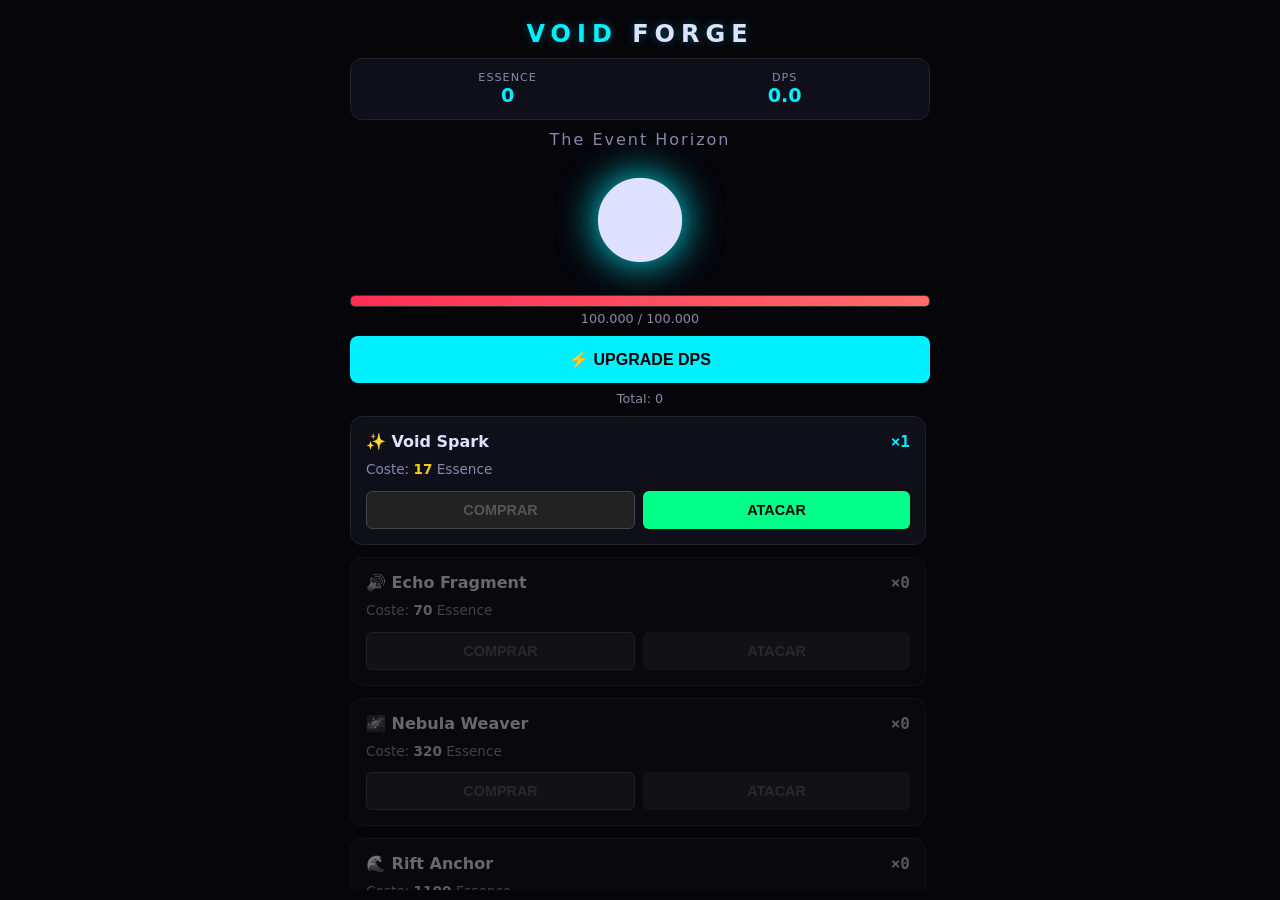
==== index.html @ fdc12065 "fixing boring css" ====
<!DOCTYPE html>
<html lang="es">
<head>
    <meta charset="UTF-8">
    <meta name="viewport" content="width=device-width, initial-scale=1.0, maximum-scale=1.0, user-scalable=no">
    <title>Void Forge</title>
    <link rel="stylesheet" href="style.css">
</head>
<body>
    <div class="game-container">
        <header>
            <h1><span class="accent">VOID</span> FORGE</h1>
            <div class="stats-bar">
                <div class="stat-item"><span class="label">Essence</span><strong id="essence">0</strong></div>
                <div class="stat-item"><span class="label">DPS</span><strong id="dps">0.0</strong></div>
            </div>
        </header>

        <main class="game-area">
            <div class="boss-section">
                <div id="boss-name">The Event Horizon</div>
                <div class="boss-visual-wrapper">
                    <div id="boss-visual" class="boss-visual">🌑</div>
                </div>
                <div class="hp-container">
                    <div class="boss-health-bar">
                        <div id="health-fill" class="health-fill"></div>
                    </div>
                    <div id="boss-hp-text" class="hp-text">100,000 / 100,000</div>
                </div>
            </div>

            <div class="actions-panel">
                <button id="dps-improves-btn" class="action-btn-primary">⚡ UPGRADE DPS</button>
                <div id="damage-done" class="total-damage">Total: 0</div>
            </div>

            <div class="upgrades-scroll">
                <div id="upgrades" class="upgrades-grid"></div>
            </div>
        </main>
    </div>

    <div id="dps-modal" class="modal">
        <div class="modal-content">
            <div class="modal-header">
                <h2>⚡ DPS Core Improvements</h2>
                <button id="close-modal-btn" class="close-btn">✕</button>
            </div>
            <div id="dps-improves-list" class="dps-list"></div>
        </div>
    </div>

    <script src="script.js"></script>
</body>
</html>
---- style.css ----
:root {
    --bg: #05050a;
    --card-bg: #0f0f1a;
    --accent: #00f0ff;
    --accent-glow: rgba(0, 240, 255, 0.3);
    --text: #e0e0ff;
    --text-dim: #8888aa;
    --red: #ff2d55;
    --green: #00ff88;
    --gold: #ffcc00;
}

/* ==================== BASE ==================== */
body {
    margin: 0;
    height: 100dvh;
    background: var(--bg);
    color: var(--text);
    font-family: 'Inter', system-ui, -apple-system, sans-serif;
    overflow: hidden;
    user-select: none;
    touch-action: manipulation; /* ← anti-zoom móvil */
    -webkit-tap-highlight-color: transparent;
}

button {
    cursor: pointer;
    touch-action: manipulation; /* ← en botones también */
}

/* ==================== LAYOUT ==================== */
.game-container {
    height: 100%;
    display: flex;
    flex-direction: column;
    max-width: 600px;
    margin: 0 auto;
    padding: 10px;
    box-sizing: border-box;
}

.game-area {
    flex: 1;                  /* ocupa el espacio restante bajo el header */
    display: flex;
    flex-direction: column;
    min-height: 0;            /* necesario para que flex+overflow funcione en Safari */
    gap: 10px;
}

/* ==================== HEADER & STATS ==================== */
header {
    text-align: center;
    padding: 10px 0;
    flex-shrink: 0;
}

h1 {
    font-size: 1.5rem;
    letter-spacing: 6px;
    margin: 0 0 10px 0;
    text-shadow: 0 0 10px var(--accent-glow);
}

.accent {
    color: var(--accent); /* ← faltaba esta clase */
}

.stats-bar {
    display: flex;
    justify-content: space-around;
    background: var(--card-bg);
    padding: 12px;
    border-radius: 12px;
    border: 1px solid #222;
}

.stat-item {
    display: flex;
    flex-direction: column;
    align-items: center;
}

.stat-item .label {
    font-size: 0.7rem;
    color: var(--text-dim);
    text-transform: uppercase;
    letter-spacing: 1px;
}

.stat-item strong {
    color: var(--accent);
    font-size: 1.2rem;
}

/* ==================== BOSS ==================== */
.boss-section {
    flex-shrink: 0;
    text-align: center;
}

#boss-name {
    font-size: 1rem;
    color: var(--text-dim);
    letter-spacing: 2px;
    margin-bottom: 8px;
}

.boss-visual-wrapper {
    height: 130px;
    display: flex;
    align-items: center;
    justify-content: center;
}

.boss-visual {
    font-size: 6rem;
    filter: drop-shadow(0 0 20px var(--accent));
    animation: void-pulse 4s infinite ease-in-out;
}

@keyframes void-pulse {
    0%, 100% {
        transform: scale(1);
        filter: drop-shadow(0 0 20px var(--accent));
    }
    50% {
        transform: scale(1.08);
        filter: drop-shadow(0 0 40px var(--accent));
    }
}

.boss-health-bar {
    height: 10px;
    background: #111;
    border-radius: 5px;
    overflow: hidden;
    margin: 8px 0 4px;
    border: 1px solid #333;
}

.health-fill {
    height: 100%;
    background: linear-gradient(90deg, var(--red), #ff6b6b);
    box-shadow: 0 0 10px var(--red);
    transition: width 0.2s ease-out;
}

.hp-text {
    font-size: 0.8rem;
    color: var(--text-dim);
}

/* ==================== ACTIONS ==================== */
.actions-panel {
    display: flex;
    flex-direction: column;
    gap: 8px;
    flex-shrink: 0;
}

.action-btn-primary {
    background: var(--accent);
    color: #000;
    border: none;
    padding: 14px;
    border-radius: 8px;
    font-weight: bold;
    font-size: 1rem;
    transition: opacity 0.2s;
}

.action-btn-primary:hover { opacity: 0.85; }
.action-btn-primary:active { transform: scale(0.98); }

.total-damage {
    text-align: center;
    font-size: 0.8rem;
    color: var(--text-dim);
}

/* ==================== UPGRADES ==================== */
.upgrades-scroll {
    flex: 1;
    overflow-y: auto;
    min-height: 0; /* ← mismo fix Safari que .game-area */
    padding-right: 4px;
}

.upgrades-scroll::-webkit-scrollbar { width: 4px; }
.upgrades-scroll::-webkit-scrollbar-thumb {
    background: #333;
    border-radius: 10px;
}

.upgrades-grid {
    display: flex;
    flex-direction: column;
    gap: 12px;
    padding-bottom: 10px; /* respiro al final del scroll */
}

.upgrade {
    background: var(--card-bg);
    border: 1px solid #222;
    padding: 15px;
    border-radius: 12px;
    display: flex;
    flex-direction: column;
    transition: border-color 0.2s;
}

.upgrade:not(.locked):hover {
    border-color: #444;
}

.upgrade.locked {
    opacity: 0.45;
    filter: grayscale(1);
}

.upgrade-header {
    display: flex;
    justify-content: space-between;
    align-items: center;
    margin-bottom: 8px;
}

.upgrade-header span { font-size: 1rem; font-weight: bold; }

.count {
    color: var(--accent);
    font-family: monospace;
    font-size: 1.1rem;
}

.upgrade-info {
    font-size: 0.85rem;
    color: var(--text-dim);
    margin-bottom: 10px;
    line-height: 1.6;
}

.cost-val { color: var(--gold); }

.upgrade-buttons {
    display: flex;
    gap: 8px;
}

.buy-btn, .atk-btn {
    flex: 1;
    padding: 10px;
    border: none;
    border-radius: 6px;
    font-weight: bold;
    font-size: 0.9rem;
}

.buy-btn {
    background: #222;
    color: var(--text);
    border: 1px solid #444;
}

.buy-btn:not(:disabled):hover {
    background: #2a2a3a;
    border-color: var(--gold);
}

.buy-btn:disabled {
    color: #555;
    cursor: not-allowed;
}

.atk-btn {
    background: var(--green);
    color: #000;
}

.atk-btn:not(:disabled):hover {
    opacity: 0.85;
}

.atk-btn:disabled {
    background: #222;
    color: #555;
    cursor: not-allowed;
}

/* ==================== MODAL ==================== */
.modal {
    display: none;
    position: fixed;
    inset: 0;
    background: rgba(0, 0, 0, 0.85);
    backdrop-filter: blur(8px);
    z-index: 100;
    align-items: center;
    justify-content: center;
    padding: 20px;
    box-sizing: border-box;
}

.modal-content {
    background: var(--card-bg);
    width: 100%;
    max-width: 400px;
    max-height: 80vh;        /* ← evita que el modal se salga en móviles pequeños */
    overflow-y: auto;
    border-radius: 20px;
    border: 1px solid var(--accent);
    padding: 20px;
    box-sizing: border-box;
}

.modal-header {
    display: flex;
    justify-content: space-between;
    align-items: center;
    margin-bottom: 20px;
}

.modal-header h2 {
    margin: 0;
    font-size: 1.2rem;
    color: var(--accent);
}

.close-btn {
    background: none;
    border: none;
    color: var(--text-dim);
    font-size: 1.5rem;
    line-height: 1;
    padding: 4px;
}

.close-btn:hover { color: var(--red); }

.dps-list {
    display: flex;
    flex-direction: column;
    gap: 10px;
}

.dps-item {
    background: #1a1a2e;
    padding: 15px;
    border-radius: 12px;
    border: 1px solid #333;
}

.dps-item p {
    margin: 4px 0 0;
    font-size: 0.85rem;
    color: var(--text-dim);
}

.dps-buy-btn {
    width: 100%;
    margin-top: 10px;
    padding: 10px;
    border-radius: 6px;
    border: none;
    background: var(--accent);
    color: #000;
    font-weight: bold;
    font-size: 0.95rem;
    transition: opacity 0.2s;
}

.dps-buy-btn:not(:disabled):hover { opacity: 0.85; }

.dps-buy-btn:disabled {
    background: #333;       /* ← faltaba el estado desactivado */
    color: #666;
    cursor: not-allowed;
}
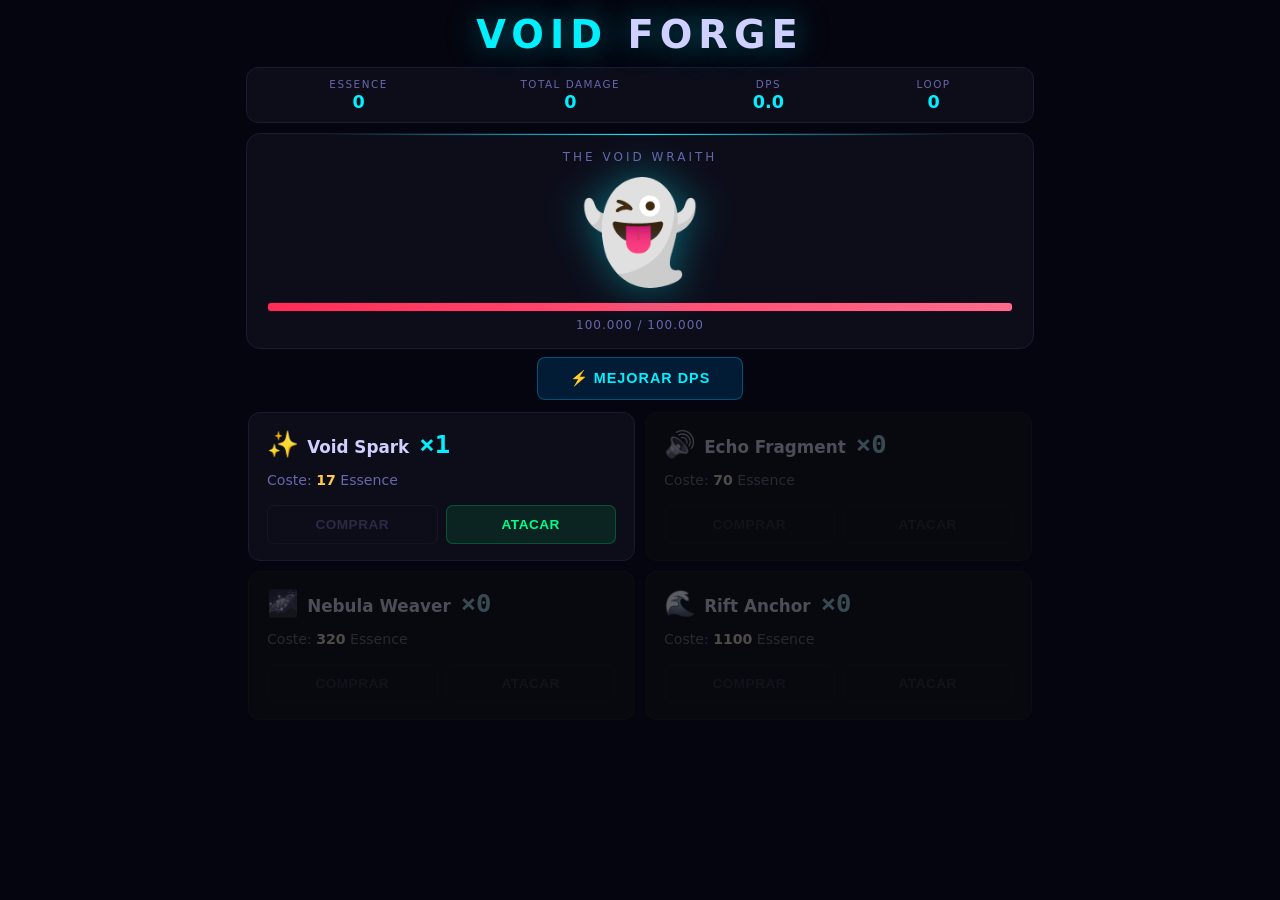
==== commit 96f0ff3f: "Boss loop activated" ====
--- a/index.html
+++ b/index.html
@@ -12,7 +12,9 @@
             <h1><span class="accent">VOID</span> FORGE</h1>
             <div class="stats-bar">
                 <div class="stat-item"><span class="label">Essence</span><strong id="essence">0</strong></div>
+                <div class="stat-item"><span class="label">Total Damage</span><strong id="damage-done">0</strong></div>
                 <div class="stat-item"><span class="label">DPS</span><strong id="dps">0.0</strong></div>
+                <div class="stat-item"><span class="label">Loop</span><strong id="loop-count">0</strong></div>
             </div>
         </header>
 
@@ -31,8 +33,7 @@
             </div>
 
             <div class="actions-panel">
-                <button id="dps-improves-btn" class="action-btn-primary">⚡ UPGRADE DPS</button>
-                <div id="damage-done" class="total-damage">Total: 0</div>
+                <button id="dps-improves-btn" class="action-btn-primary">⚡ MEJORAR DPS</button>
             </div>
 
             <div class="upgrades-scroll">
@@ -44,7 +45,7 @@
     <div id="dps-modal" class="modal">
         <div class="modal-content">
             <div class="modal-header">
-                <h2>⚡ DPS Core Improvements</h2>
+                <h2>⚡ Mejoras Auto Ataque</h2>
                 <button id="close-modal-btn" class="close-btn">✕</button>
             </div>
             <div id="dps-improves-list" class="dps-list"></div>
--- a/style.css
+++ b/style.css
@@ -1,112 +1,131 @@
 :root {
-    --bg: #05050a;
-    --card-bg: #0f0f1a;
+    --bg: #05050f;
+    --card-bg: #0d0d1a;
+    --card-border: #1a1a33;
     --accent: #00f0ff;
-    --accent-glow: rgba(0, 240, 255, 0.3);
-    --text: #e0e0ff;
-    --text-dim: #8888aa;
+    --accent-dim: rgba(0, 240, 255, 0.15);
+    --accent-glow: rgba(0, 240, 255, 0.4);
+    --text: #d0d0ff;
+    --text-dim: #6666aa;
     --red: #ff2d55;
+    --red-glow: rgba(255, 45, 85, 0.4);
     --green: #00ff88;
-    --gold: #ffcc00;
+    --gold: #ffcc44;
 }
 
 /* ==================== BASE ==================== */
 body {
     margin: 0;
     height: 100dvh;
+    overflow: hidden;
     background: var(--bg);
     color: var(--text);
-    font-family: 'Inter', system-ui, -apple-system, sans-serif;
-    overflow: hidden;
-    user-select: none;
-    touch-action: manipulation; /* ← anti-zoom móvil */
+    font-family: 'Segoe UI', system-ui, sans-serif;
+    touch-action: manipulation;
     -webkit-tap-highlight-color: transparent;
 }
 
 button {
+    touch-action: manipulation;
     cursor: pointer;
-    touch-action: manipulation; /* ← en botones también */
 }
 
 /* ==================== LAYOUT ==================== */
 .game-container {
-    height: 100%;
+    height: 100dvh;
     display: flex;
     flex-direction: column;
-    max-width: 600px;
+    padding: 12px 16px;
+    box-sizing: border-box;
+    max-width: 820px;
     margin: 0 auto;
-    padding: 10px;
-    box-sizing: border-box;
+    width: 100%;
 }
 
 .game-area {
-    flex: 1;                  /* ocupa el espacio restante bajo el header */
+    flex: 1;
     display: flex;
     flex-direction: column;
-    min-height: 0;            /* necesario para que flex+overflow funcione en Safari */
-    gap: 10px;
-}
-
-/* ==================== HEADER & STATS ==================== */
+    min-height: 0;
+    gap: 8px;
+}
+
+/* ==================== HEADER ==================== */
 header {
+    flex-shrink: 0;
     text-align: center;
-    padding: 10px 0;
-    flex-shrink: 0;
+    margin-bottom: 10px;
 }
 
 h1 {
-    font-size: 1.5rem;
+    font-size: clamp(1.4rem, 5vw, 2.4rem);
     letter-spacing: 6px;
     margin: 0 0 10px 0;
-    text-shadow: 0 0 10px var(--accent-glow);
-}
-
-.accent {
-    color: var(--accent); /* ← faltaba esta clase */
-}
-
+    text-shadow: 0 0 30px var(--accent-glow), 0 0 60px var(--accent-dim);
+}
+
+.accent { color: var(--accent); }
+
+/* ==================== STATS BAR ==================== */
 .stats-bar {
     display: flex;
     justify-content: space-around;
     background: var(--card-bg);
-    padding: 12px;
+    border: 1px solid var(--card-border);
     border-radius: 12px;
-    border: 1px solid #222;
+    padding: 10px 16px;
 }
 
 .stat-item {
     display: flex;
     flex-direction: column;
     align-items: center;
+    gap: 2px;
 }
 
 .stat-item .label {
-    font-size: 0.7rem;
-    color: var(--text-dim);
-    text-transform: uppercase;
-    letter-spacing: 1px;
+    font-size: 0.65rem;
+    color: var(--text-dim);
+    text-transform: uppercase;
+    letter-spacing: 1.5px;
 }
 
 .stat-item strong {
     color: var(--accent);
-    font-size: 1.2rem;
+    font-size: 1.1rem;
+    font-weight: 600;
 }
 
 /* ==================== BOSS ==================== */
 .boss-section {
     flex-shrink: 0;
+    padding: 16px 20px;
+    background: var(--card-bg);
+    border: 1px solid var(--card-border);
+    border-radius: 14px;
     text-align: center;
+    position: relative;
+    overflow: hidden;
+}
+
+.boss-section::before {
+    content: '';
+    position: absolute;
+    top: 0; left: 10%; right: 10%;
+    height: 1px;
+    background: linear-gradient(90deg, transparent, var(--accent), transparent);
 }
 
 #boss-name {
-    font-size: 1rem;
-    color: var(--text-dim);
-    letter-spacing: 2px;
+    font-size: 0.75rem;
+    letter-spacing: 3px;
+    text-transform: uppercase;
+    color: var(--text-dim);
     margin-bottom: 8px;
 }
 
 .boss-visual-wrapper {
-    height: 130px;
+    height: 120px;
     display: flex;
     align-items: center;
     justify-content: center;
@@ -114,176 +133,231 @@
 
 .boss-visual {
     font-size: 6rem;
-    filter: drop-shadow(0 0 20px var(--accent));
+    filter: drop-shadow(0 0 20px var(--accent-glow));
     animation: void-pulse 4s infinite ease-in-out;
 }
 
 @keyframes void-pulse {
     0%, 100% {
         transform: scale(1);
-        filter: drop-shadow(0 0 20px var(--accent));
+        filter: drop-shadow(0 0 20px var(--accent-glow));
     }
     50% {
-        transform: scale(1.08);
-        filter: drop-shadow(0 0 40px var(--accent));
+        transform: scale(1.06);
+        filter: drop-shadow(0 0 40px var(--accent-glow)) drop-shadow(0 0 80px var(--accent-dim));
     }
 }
 
 .boss-health-bar {
-    height: 10px;
-    background: #111;
-    border-radius: 5px;
+    height: 8px;
+    background: #0a0a14;
+    border-radius: 4px;
     overflow: hidden;
-    margin: 8px 0 4px;
-    border: 1px solid #333;
+    margin: 10px 0 6px;
+    border: 1px solid #2a0020;
 }
 
 .health-fill {
     height: 100%;
-    background: linear-gradient(90deg, var(--red), #ff6b6b);
-    box-shadow: 0 0 10px var(--red);
-    transition: width 0.2s ease-out;
+    background: linear-gradient(90deg, var(--red), #ff6b8a);
+    box-shadow: 0 0 12px var(--red-glow);
+    transition: width 0.25s ease-out;
 }
 
 .hp-text {
-    font-size: 0.8rem;
-    color: var(--text-dim);
+    font-size: 0.75rem;
+    color: var(--text-dim);
+    letter-spacing: 1px;
 }
 
 /* ==================== ACTIONS ==================== */
 .actions-panel {
+    flex-shrink: 0;
     display: flex;
     flex-direction: column;
-    gap: 8px;
-    flex-shrink: 0;
+    align-items: center;
+    gap: 6px;
 }
 
 .action-btn-primary {
-    background: var(--accent);
-    color: #000;
-    border: none;
-    padding: 14px;
+    padding: 12px 32px;
+    font-size: 0.9rem;
+    font-weight: 700;
+    letter-spacing: 1px;
     border-radius: 8px;
-    font-weight: bold;
-    font-size: 1rem;
-    transition: opacity 0.2s;
-}
-
-.action-btn-primary:hover { opacity: 0.85; }
-.action-btn-primary:active { transform: scale(0.98); }
+    text-transform: uppercase;
+    background: rgba(0, 102, 170, 0.25);
+    color: var(--accent);
+    border: 1px solid rgba(0, 180, 255, 0.35);
+    transition: all 0.2s ease;
+    min-width: 180px;
+}
+
+.action-btn-primary:hover {
+    background: rgba(0, 150, 220, 0.3);
+    border-color: var(--accent);
+    box-shadow: 0 0 16px rgba(0, 180, 255, 0.2);
+    transform: translateY(-1px);
+}
+
+.action-btn-primary:active {
+    transform: scale(0.98);
+}
 
 .total-damage {
-    text-align: center;
-    font-size: 0.8rem;
-    color: var(--text-dim);
-}
-
-/* ==================== UPGRADES ==================== */
+    font-size: 0.78rem;
+    color: var(--text-dim);
+    letter-spacing: 0.5px;
+}
+
+/* ==================== UPGRADES SCROLL ==================== */
 .upgrades-scroll {
     flex: 1;
     overflow-y: auto;
-    min-height: 0; /* ← mismo fix Safari que .game-area */
-    padding-right: 4px;
-}
-
-.upgrades-scroll::-webkit-scrollbar { width: 4px; }
+    min-height: 0;
+    padding: 4px 2px 10px;
+    -webkit-overflow-scrolling: touch;
+}
+
+.upgrades-scroll::-webkit-scrollbar { width: 3px; }
 .upgrades-scroll::-webkit-scrollbar-thumb {
-    background: #333;
+    background: var(--card-border);
     border-radius: 10px;
 }
 
 .upgrades-grid {
-    display: flex;
-    flex-direction: column;
-    gap: 12px;
-    padding-bottom: 10px; /* respiro al final del scroll */
-}
-
+    display: grid;
+    grid-template-columns: repeat(auto-fill, minmax(300px, 1fr));
+    gap: 10px;
+    width: 100%;
+}
+
+/* ==================== UPGRADE CARD ==================== */
 .upgrade {
     background: var(--card-bg);
-    border: 1px solid #222;
-    padding: 15px;
+    border: 1px solid var(--card-border);
+    padding: 16px 18px;
     border-radius: 12px;
-    display: flex;
-    flex-direction: column;
-    transition: border-color 0.2s;
+    text-align: left;
+    transition: border-color 0.25s, box-shadow 0.25s;
+    position: relative;
+    overflow: hidden;
+}
+
+.upgrade::before {
+    content: '';
+    position: absolute;
+    top: 0; left: 0; right: 0;
+    height: 1px;
+    background: linear-gradient(90deg, transparent, rgba(153, 102, 255, 0.4), transparent);
+    opacity: 0;
+    transition: opacity 0.25s;
 }
 
 .upgrade:not(.locked):hover {
-    border-color: #444;
+    border-color: rgba(153, 102, 255, 0.5);
+    box-shadow: 0 4px 24px rgba(100, 60, 200, 0.12);
+}
+
+.upgrade:not(.locked):hover::before {
+    opacity: 1;
 }
 
 .upgrade.locked {
-    opacity: 0.45;
-    filter: grayscale(1);
+    opacity: 0.35;
+    filter: grayscale(0.8);
 }
 
 .upgrade-header {
     display: flex;
-    justify-content: space-between;
-    align-items: center;
-    margin-bottom: 8px;
-}
-
-.upgrade-header span { font-size: 1rem; font-weight: bold; }
+    align-items: center;
+    gap: 10px;
+    margin-bottom: 10px;
+}
+
+.upgrade-header span { font-size: 1.6rem; }
+
+.upgrade-header strong {
+    font-size: 1.05rem;
+    flex: 1;
+    color: var(--text);
+}
 
 .count {
     color: var(--accent);
+    font-size: 1.1rem;
+    font-weight: 700;
     font-family: monospace;
-    font-size: 1.1rem;
 }
 
 .upgrade-info {
+    margin-bottom: 12px;
+    line-height: 1.7;
+    font-size: 0.88rem;
+    color: var(--text-dim);
+}
+
+.cost-val { color: var(--gold); font-weight: 600; }
+
+/* ==================== BOTONES UPGRADE ==================== */
+.upgrade-buttons {
+    display: flex;
+    gap: 8px;
+}
+
+.upgrade-buttons button {
+    flex: 1;
+    padding: 11px 8px;
     font-size: 0.85rem;
-    color: var(--text-dim);
-    margin-bottom: 10px;
-    line-height: 1.6;
-}
-
-.cost-val { color: var(--gold); }
-
-.upgrade-buttons {
-    display: flex;
-    gap: 8px;
-}
-
-.buy-btn, .atk-btn {
-    flex: 1;
-    padding: 10px;
-    border: none;
-    border-radius: 6px;
-    font-weight: bold;
-    font-size: 0.9rem;
+    font-weight: 700;
+    letter-spacing: 0.5px;
+    border-radius: 7px;
+    transition: all 0.18s ease;
+    text-transform: uppercase;
 }
 
 .buy-btn {
-    background: #222;
-    color: var(--text);
-    border: 1px solid #444;
+    background: rgba(0, 170, 204, 0.12);
+    color: #00ccff;
+    border: 1px solid rgba(0, 170, 204, 0.3);
 }
 
 .buy-btn:not(:disabled):hover {
-    background: #2a2a3a;
-    border-color: var(--gold);
+    background: rgba(0, 200, 255, 0.2);
+    border-color: rgba(0, 200, 255, 0.6);
+    box-shadow: 0 0 12px rgba(0, 200, 255, 0.12);
+    transform: translateY(-1px);
 }
 
 .buy-btn:disabled {
-    color: #555;
+    background: transparent;
+    color: #2a2a44;
+    border-color: #151525;
     cursor: not-allowed;
 }
 
 .atk-btn {
-    background: var(--green);
-    color: #000;
+    background: rgba(0, 200, 100, 0.12);
+    color: var(--green);
+    border: 1px solid rgba(0, 200, 100, 0.3);
 }
 
 .atk-btn:not(:disabled):hover {
-    opacity: 0.85;
+    background: rgba(0, 220, 120, 0.2);
+    border-color: rgba(0, 220, 120, 0.6);
+    box-shadow: 0 0 12px rgba(0, 200, 100, 0.12);
+    transform: translateY(-1px);
+}
+
+.atk-btn:active {
+    transform: scale(0.96);
+    transition: transform 0.08s;
 }
 
 .atk-btn:disabled {
-    background: #222;
-    color: #555;
+    background: transparent;
+    color: #2a2a44;
+    border-color: #151525;
     cursor: not-allowed;
 }
 
@@ -292,9 +366,9 @@
     display: none;
     position: fixed;
     inset: 0;
-    background: rgba(0, 0, 0, 0.85);
-    backdrop-filter: blur(8px);
-    z-index: 100;
+    background: rgba(3, 3, 12, 0.88);
+    backdrop-filter: blur(6px);
+    z-index: 2000;
     align-items: center;
     justify-content: center;
     padding: 20px;
@@ -303,76 +377,113 @@
 
 .modal-content {
     background: var(--card-bg);
+    border: 1px solid rgba(0, 240, 255, 0.2);
+    border-radius: 16px;
     width: 100%;
-    max-width: 400px;
-    max-height: 80vh;        /* ← evita que el modal se salga en móviles pequeños */
+    max-width: 440px;
+    max-height: 80vh;
     overflow-y: auto;
-    border-radius: 20px;
-    border: 1px solid var(--accent);
-    padding: 20px;
-    box-sizing: border-box;
+    box-shadow: 0 0 60px rgba(0, 240, 255, 0.06), 0 20px 40px rgba(0,0,0,0.6);
+    position: relative;
+}
+
+.modal-content::before {
+    content: '';
+    position: absolute;
+    top: 0; left: 10%; right: 10%;
+    height: 1px;
+    background: linear-gradient(90deg, transparent, var(--accent), transparent);
 }
 
 .modal-header {
     display: flex;
     justify-content: space-between;
     align-items: center;
-    margin-bottom: 20px;
+    padding: 18px 22px;
+    border-bottom: 1px solid var(--card-border);
+    position: sticky;
+    top: 0;
+    background: var(--card-bg);
+    z-index: 10;
 }
 
 .modal-header h2 {
     margin: 0;
-    font-size: 1.2rem;
+    font-size: 1rem;
+    letter-spacing: 2px;
+    text-transform: uppercase;
     color: var(--accent);
 }
 
 .close-btn {
     background: none;
     border: none;
-    color: var(--text-dim);
-    font-size: 1.5rem;
-    line-height: 1;
-    padding: 4px;
-}
-
-.close-btn:hover { color: var(--red); }
+    font-size: 1.4rem;
+    color: var(--text-dim);
+    width: 36px;
+    height: 36px;
+    display: flex;
+    align-items: center;
+    justify-content: center;
+    border-radius: 6px;
+    transition: color 0.2s, background 0.2s;
+}
+
+.close-btn:hover {
+    color: var(--red);
+    background: rgba(255, 45, 85, 0.1);
+}
 
 .dps-list {
+    padding: 14px;
     display: flex;
     flex-direction: column;
     gap: 10px;
 }
 
 .dps-item {
-    background: #1a1a2e;
-    padding: 15px;
-    border-radius: 12px;
-    border: 1px solid #333;
+    background: #0a0a16;
+    border: 1px solid var(--card-border);
+    border-radius: 10px;
+    padding: 14px 16px;
+}
+
+.dps-item h3 {
+    margin: 0 0 4px 0;
+    font-size: 1rem;
+    color: var(--text);
 }
 
 .dps-item p {
-    margin: 4px 0 0;
-    font-size: 0.85rem;
-    color: var(--text-dim);
+    margin: 0 0 10px;
+    font-size: 0.82rem;
+    color: var(--text-dim);
+    line-height: 1.5;
 }
 
 .dps-buy-btn {
     width: 100%;
-    margin-top: 10px;
-    padding: 10px;
-    border-radius: 6px;
-    border: none;
-    background: var(--accent);
-    color: #000;
-    font-weight: bold;
-    font-size: 0.95rem;
-    transition: opacity 0.2s;
-}
-
-.dps-buy-btn:not(:disabled):hover { opacity: 0.85; }
+    padding: 11px;
+    background: rgba(0, 102, 170, 0.18);
+    color: var(--accent);
+    border: 1px solid rgba(0, 180, 255, 0.25);
+    border-radius: 7px;
+    font-size: 0.88rem;
+    font-weight: 700;
+    letter-spacing: 0.5px;
+    text-transform: uppercase;
+    transition: all 0.18s ease;
+}
+
+.dps-buy-btn:not(:disabled):hover {
+    background: rgba(0, 150, 220, 0.26);
+    border-color: var(--accent);
+    box-shadow: 0 0 14px rgba(0, 200, 255, 0.12);
+}
 
 .dps-buy-btn:disabled {
-    background: #333;       /* ← faltaba el estado desactivado */
-    color: #666;
+    background: transparent;
+    color: #2a2a44;
+    border-color: #151525;
     cursor: not-allowed;
 }
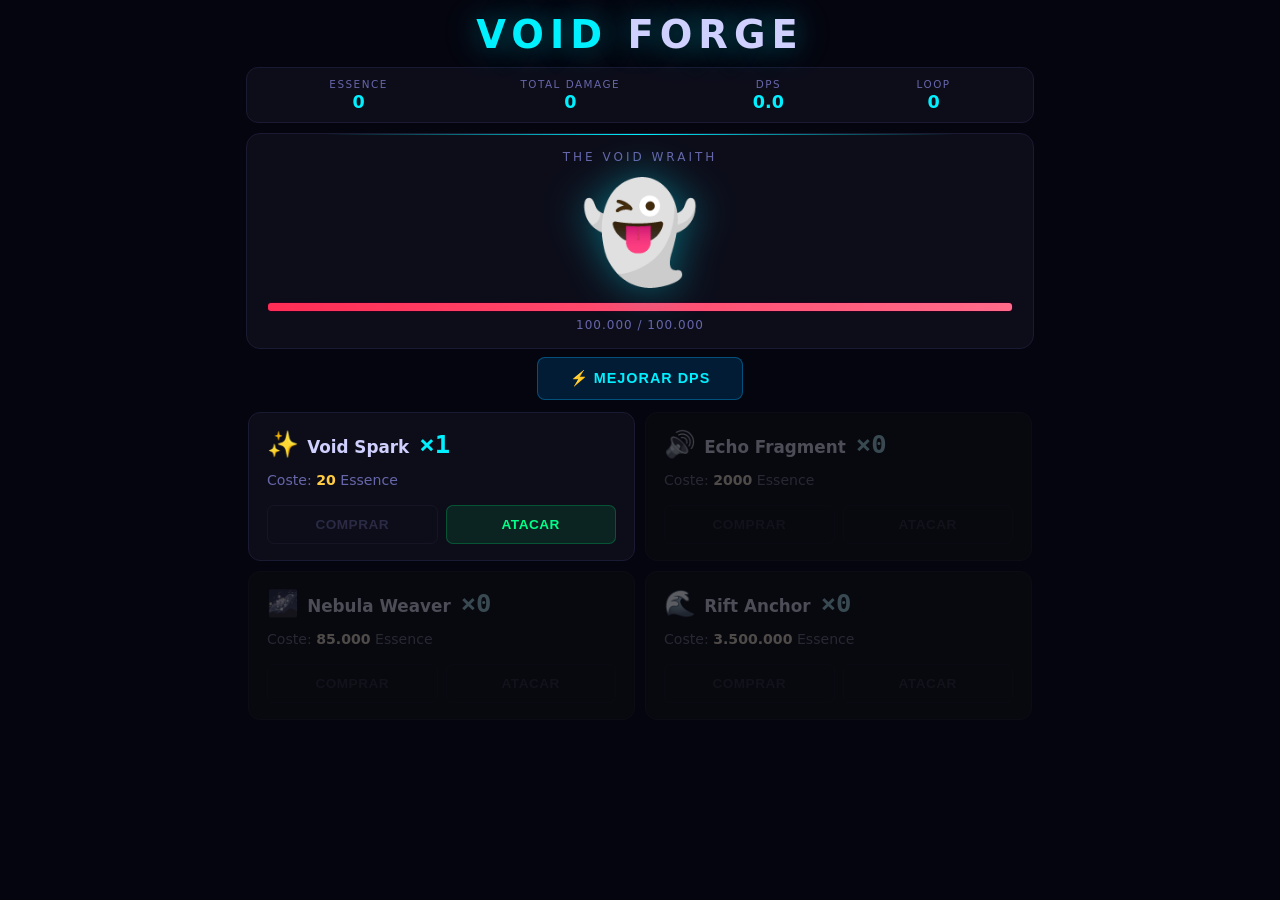
==== commit c5479f3d: "changing attack way" ====
--- a/index.html
+++ b/index.html
@@ -1,11 +1,13 @@
 <!DOCTYPE html>
 <html lang="es">
+
 <head>
     <meta charset="UTF-8">
     <meta name="viewport" content="width=device-width, initial-scale=1.0, maximum-scale=1.0, user-scalable=no">
     <title>Void Forge</title>
     <link rel="stylesheet" href="style.css">
 </head>
+
 <body>
     <div class="game-container">
         <header>
@@ -46,6 +48,10 @@
         <div class="modal-content">
             <div class="modal-header">
                 <h2>⚡ Mejoras Auto Ataque</h2>
+                <div class="modal-essence">
+                    <span class="label">Essence</span>
+                    <strong id="modal-essence">0</strong>
+                </div>
                 <button id="close-modal-btn" class="close-btn">✕</button>
             </div>
             <div id="dps-improves-list" class="dps-list"></div>
@@ -54,4 +60,5 @@
 
     <script src="script.js"></script>
 </body>
-</html>
+
+</html>
--- a/style.css
+++ b/style.css
@@ -405,14 +405,40 @@
     top: 0;
     background: var(--card-bg);
     z-index: 10;
+    gap: 12px;
 }
 
 .modal-header h2 {
     margin: 0;
+    font-size: 0.90rem;
+    letter-spacing: 2px;
+    text-transform: uppercase;
+    color: var(--accent);
+}
+
+.modal-essence {
+    display: flex;
+    flex-direction: column;
+    align-items: center;
+    gap: 2px;
+    background: rgba(0, 240, 255, 0.06);
+    border: 1px solid rgba(0, 240, 255, 0.15);
+    border-radius: 8px;
+    padding: 6px 12px;
+}
+
+.modal-essence .label {
+    font-size: 0.6rem;
+    color: var(--text-dim);
+    text-transform: uppercase;
+    letter-spacing: 1.5px;
+}
+
+.modal-essence strong {
+    color: var(--accent);
     font-size: 1rem;
-    letter-spacing: 2px;
-    text-transform: uppercase;
-    color: var(--accent);
+    font-weight: 600;
+    font-family: monospace;
 }
 
 .close-btn {
@@ -486,4 +512,78 @@
     color: #2a2a44;
     border-color: #151525;
     cursor: not-allowed;
+}
+
+/* ==================== FEEDBACK DE BOTONES ==================== */
+@keyframes btn-flash-buy {
+    0%   { background: rgba(0, 200, 255, 0.12); border-color: rgba(0, 170, 204, 0.3); }
+    40%  { background: rgba(0, 200, 255, 0.45); border-color: rgba(0, 220, 255, 0.9); box-shadow: 0 0 20px rgba(0, 200, 255, 0.4); }
+    100% { background: rgba(0, 200, 255, 0.12); border-color: rgba(0, 170, 204, 0.3); }
+}
+
+@keyframes btn-flash-dps {
+    0%   { background: rgba(0, 102, 170, 0.18); border-color: rgba(0, 180, 255, 0.25); }
+    40%  { background: rgba(0, 180, 255, 0.4);  border-color: var(--accent); box-shadow: 0 0 20px rgba(0, 180, 255, 0.35); }
+    100% { background: rgba(0, 102, 170, 0.18); border-color: rgba(0, 180, 255, 0.25); }
+}
+
+@keyframes btn-bounce {
+    0%   { transform: scale(1); }
+    35%  { transform: scale(0.88); }
+    70%  { transform: scale(1.06); }
+    100% { transform: scale(1); }
+}
+
+.buy-btn.clicked {
+    animation: btn-bounce 0.22s ease, btn-flash-buy 0.3s ease;
+}
+
+.dps-buy-btn.clicked {
+    animation: btn-bounce 0.22s ease, btn-flash-dps 0.3s ease;
+}
+
+/* ==================== BOSS CLICKABLE ==================== */
+.boss-visual-wrapper {
+    cursor: pointer;
+    border-radius: 50%;
+    transition: transform 0.1s ease;
+}
+
+.boss-visual-wrapper:active {
+    transform: scale(0.92);
+}
+
+@keyframes boss-hit {
+    0%   { filter: drop-shadow(0 0 20px var(--accent-glow)); }
+    30%  { filter: drop-shadow(0 0 50px rgba(255, 45, 85, 0.9)) drop-shadow(0 0 30px rgba(255, 100, 100, 0.6)); }
+    100% { filter: drop-shadow(0 0 20px var(--accent-glow)); }
+}
+
+@keyframes boss-bounce {
+    0%   { transform: scale(1); }
+    25%  { transform: scale(0.88) rotate(-3deg); }
+    60%  { transform: scale(1.08) rotate(2deg); }
+    100% { transform: scale(1) rotate(0deg); }
+}
+
+.boss-visual.hit {
+    animation: boss-bounce 0.25s ease, boss-hit 0.35s ease;
+}
+
+/* Número de daño flotante */
+@keyframes damage-float {
+    0%   { opacity: 1; transform: translateY(0) scale(1); }
+    100% { opacity: 0; transform: translateY(-60px) scale(0.8); }
+}
+
+.damage-number {
+    position: absolute;
+    font-size: 1.4rem;
+    font-weight: 700;
+    color: var(--red);
+    text-shadow: 0 0 10px var(--red-glow);
+    pointer-events: none;
+    animation: damage-float 0.8s ease forwards;
+    z-index: 10;
+    font-family: monospace;
 }
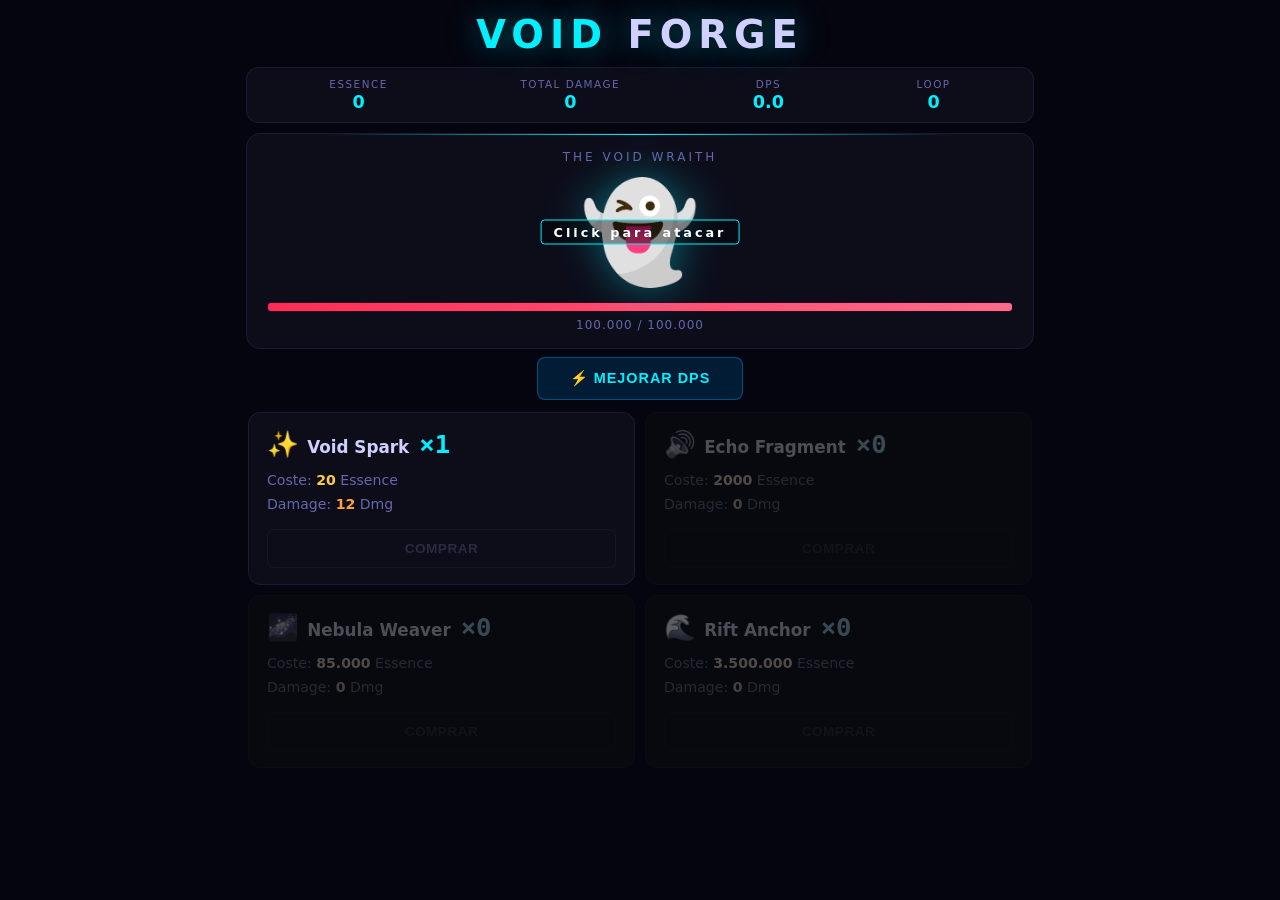
==== commit 5388c500: "visual attack and attack hint" ====
--- a/index.html
+++ b/index.html
@@ -25,6 +25,7 @@
                 <div id="boss-name">The Event Horizon</div>
                 <div class="boss-visual-wrapper">
                     <div id="boss-visual" class="boss-visual">🌑</div>
+                    <div id="click-hint" class="boss-click-hint">Click para atacar</div>
                 </div>
                 <div class="hp-container">
                     <div class="boss-health-bar">
--- a/style.css
+++ b/style.css
@@ -11,6 +11,7 @@
     --red-glow: rgba(255, 45, 85, 0.4);
     --green: #00ff88;
     --gold: #ffcc44;
+    --orange: #ff9f43;
 }
 
 /* ==================== BASE ==================== */
@@ -129,6 +130,13 @@
     display: flex;
     align-items: center;
     justify-content: center;
+    -webkit-user-select: none; /* Safari */
+    -moz-user-select: none;    /* Firefox */
+    -ms-user-select: none;     /* IE10+/Edge */
+    user-select: none;         /* Estándar (Chrome, Opera) */
+    
+    /* También evita que en móviles salga el menú contextual al dejar pulsado */
+    -webkit-touch-callout: none;
 }
 
 .boss-visual {
@@ -155,6 +163,44 @@
     overflow: hidden;
     margin: 10px 0 6px;
     border: 1px solid #2a0020;
+}
+.boss-click-hint {
+   position: absolute;
+    top: 50%;
+    left: 50%;
+    transform: translate(-50%, -50%); /* Centrado absoluto sobre el boss */
+    
+    font-size: 0.8rem;
+    font-weight: 900;
+    letter-spacing: 3px;
+    color: #fff;
+    background: rgba(0, 0, 0, 0.4); /* Fondo sutil para que sea legible sobre cualquier boss */
+    padding: 4px 12px;
+    border-radius: 4px;
+    border: 1px solid var(--accent);
+    
+    pointer-events: none;
+    z-index: 5;
+    animation: hint-pulse 1.5s infinite ease-in-out;
+    white-space: nowrap;
+}
+
+@keyframes hint-pulse {
+   0%, 100% { 
+        transform: translate(-50%, -50%) scale(1); 
+        box-shadow: 0 0 5px var(--accent-glow);
+    }
+    50% { 
+        transform: translate(-50%, -50%) scale(1.1); 
+        box-shadow: 0 0 20px var(--accent-glow);
+        opacity: 1;
+    }
+}
+
+
+.boss-visual-wrapper {
+    cursor: crosshair;
+    position: relative;
 }
 
 .health-fill {
@@ -298,6 +344,7 @@
 }
 
 .cost-val { color: var(--gold); font-weight: 600; }
+.damage-val { color: var(--orange); font-weight: 600; }
 
 /* ==================== BOTONES UPGRADE ==================== */
 .upgrade-buttons {
@@ -336,30 +383,7 @@
     cursor: not-allowed;
 }
 
-.atk-btn {
-    background: rgba(0, 200, 100, 0.12);
-    color: var(--green);
-    border: 1px solid rgba(0, 200, 100, 0.3);
-}
-
-.atk-btn:not(:disabled):hover {
-    background: rgba(0, 220, 120, 0.2);
-    border-color: rgba(0, 220, 120, 0.6);
-    box-shadow: 0 0 12px rgba(0, 200, 100, 0.12);
-    transform: translateY(-1px);
-}
-
-.atk-btn:active {
-    transform: scale(0.96);
-    transition: transform 0.08s;
-}
-
-.atk-btn:disabled {
-    background: transparent;
-    color: #2a2a44;
-    border-color: #151525;
-    cursor: not-allowed;
-}
+
 
 /* ==================== MODAL ==================== */
 .modal {
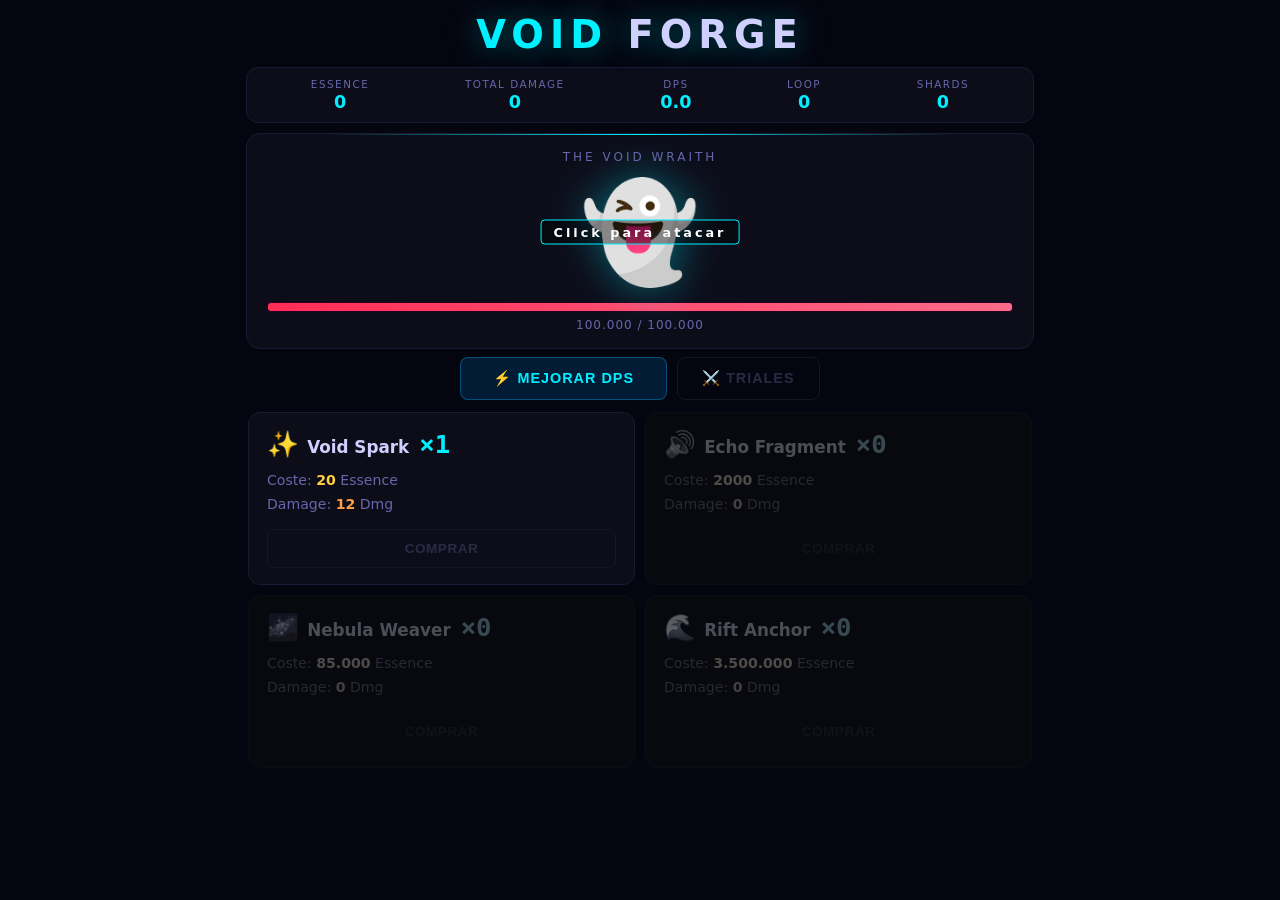
==== commit df1f4050: "trials mode activated" ====
--- a/index.html
+++ b/index.html
@@ -17,6 +17,7 @@
                 <div class="stat-item"><span class="label">Total Damage</span><strong id="damage-done">0</strong></div>
                 <div class="stat-item"><span class="label">DPS</span><strong id="dps">0.0</strong></div>
                 <div class="stat-item"><span class="label">Loop</span><strong id="loop-count">0</strong></div>
+                <div class="stat-item"><span class="label">Shards</span><strong id="shards">0</strong></div>
             </div>
         </header>
 
@@ -37,6 +38,7 @@
 
             <div class="actions-panel">
                 <button id="dps-improves-btn" class="action-btn-primary">⚡ MEJORAR DPS</button>
+                <button id="boss-trials-btn" class="boss-trials-btn-primary">⚔️ TRIALES</button>
             </div>
 
             <div class="upgrades-scroll">
@@ -59,6 +61,33 @@
         </div>
     </div>
 
+    <div id="trial-modal" class="modal">
+        <div class="modal-content">
+            <div class="modal-header">
+                <h2>⚔️ Void Trial</h2>
+                <div class="modal-essence">
+                    <span class="label">Shards</span>
+                    <strong id="modal-shards">0</strong>
+                </div>
+                <button id="close-trial-modal-btn" class="close-btn">✕</button>
+            </div>
+            <div class="trial-content">
+                <div class="trial-boss-preview">
+                    <div id="trial-boss-icon" class="trial-boss-icon">💀</div>
+                    <div id="trial-boss-name" class="trial-boss-name">???</div>
+                    <div id="trial-boss-hp" class="trial-boss-hp">HP: ???</div>
+                </div>
+                <div class="trial-info">
+                    <p id="trial-manual-damage" class="trial-stat">Tu daño manual: <strong>0</strong></p>
+                    <p id="trial-result-hint" class="trial-hint"></p>
+                </div>
+                <button id="trial-enter-btn" class="trial-enter-btn">
+                    ⚔️ ENTRAR AL TRIAL (100 Shards)
+                </button>
+            </div>
+        </div>
+    </div>
+
     <script src="script.js"></script>
 </body>
 
--- a/style.css
+++ b/style.css
@@ -165,35 +165,42 @@
     border: 1px solid #2a0020;
 }
 .boss-click-hint {
-   position: absolute;
+    position: absolute;
     top: 50%;
     left: 50%;
-    transform: translate(-50%, -50%); /* Centrado absoluto sobre el boss */
-    
+    transform: translate(-50%, -50%);
     font-size: 0.8rem;
     font-weight: 900;
     letter-spacing: 3px;
     color: #fff;
-    background: rgba(0, 0, 0, 0.4); /* Fondo sutil para que sea legible sobre cualquier boss */
+    background: rgba(0, 0, 0, 0.4);
     padding: 4px 12px;
     border-radius: 4px;
     border: 1px solid var(--accent);
-    
     pointer-events: none;
     z-index: 5;
+    white-space: nowrap;
+
+    opacity: 1;
+    transition: opacity 0.4s ease;
+}
+
+.boss-click-hint.hidden {
+    opacity: 0;
+}
+
+.boss-click-hint:not(.hidden) {
     animation: hint-pulse 1.5s infinite ease-in-out;
-    white-space: nowrap;
 }
 
 @keyframes hint-pulse {
-   0%, 100% { 
-        transform: translate(-50%, -50%) scale(1); 
+    0%, 100% {
+        transform: translate(-50%, -50%) scale(1);
         box-shadow: 0 0 5px var(--accent-glow);
     }
-    50% { 
-        transform: translate(-50%, -50%) scale(1.1); 
+    50% {
+        transform: translate(-50%, -50%) scale(1.08);
         box-shadow: 0 0 20px var(--accent-glow);
-        opacity: 1;
     }
 }
 
@@ -610,4 +617,147 @@
     animation: damage-float 0.8s ease forwards;
     z-index: 10;
     font-family: monospace;
-}+}
+
+/* ==================== TRIALS ==================== */
+.actions-panel {
+    flex-direction: row;
+    justify-content: center;
+    gap: 10px;
+}
+
+.boss-trials-btn-primary {
+    padding: 12px 24px;
+    font-size: 0.9rem;
+    font-weight: 700;
+    letter-spacing: 1px;
+    border-radius: 8px;
+    text-transform: uppercase;
+    background: rgba(255, 100, 50, 0.2);
+    color: var(--orange);
+    border: 1px solid rgba(255, 120, 50, 0.4);
+    transition: all 0.2s ease;
+    min-width: 140px;
+}
+
+.boss-trials-btn-primary:hover {
+    background: rgba(255, 120, 50, 0.3);
+    border-color: var(--orange);
+    box-shadow: 0 0 16px rgba(255, 100, 50, 0.2);
+    transform: translateY(-1px);
+}
+
+.boss-trials-btn-primary:disabled {
+    background: transparent;
+    color: #2a2a44;
+    border-color: #151525;
+    cursor: not-allowed;
+    transform: none;
+}
+
+.trial-content {
+    padding: 20px;
+    display: flex;
+    flex-direction: column;
+    gap: 16px;
+}
+
+.trial-boss-preview {
+    text-align: center;
+    padding: 20px;
+    background: #0a0a16;
+    border: 1px solid var(--card-border);
+    border-radius: 12px;
+}
+
+.trial-boss-icon {
+    font-size: 5rem;
+    margin-bottom: 8px;
+    filter: drop-shadow(0 0 20px rgba(255, 100, 50, 0.5));
+    animation: void-pulse 4s infinite ease-in-out;
+}
+
+.trial-boss-name {
+    font-size: 1.1rem;
+    font-weight: 700;
+    letter-spacing: 2px;
+    text-transform: uppercase;
+    color: var(--orange);
+    margin-bottom: 6px;
+}
+
+.trial-boss-hp {
+    font-size: 0.85rem;
+    color: var(--text-dim);
+    font-family: monospace;
+}
+
+.trial-info {
+    background: #0a0a16;
+    border: 1px solid var(--card-border);
+    border-radius: 10px;
+    padding: 14px 16px;
+}
+
+.trial-stat {
+    margin: 4px 0;
+    font-size: 0.88rem;
+    color: var(--text-dim);
+}
+
+.trial-stat strong {
+    color: var(--text);
+}
+
+.trial-hint {
+    margin: 10px 0 0;
+    font-size: 0.85rem;
+    font-weight: 700;
+    text-align: center;
+}
+
+.trial-hint.can-win  { color: var(--green); }
+.trial-hint.cant-win { color: var(--red);   }
+
+.trial-enter-btn {
+    width: 100%;
+    padding: 14px;
+    background: rgba(255, 100, 50, 0.2);
+    color: var(--orange);
+    border: 1px solid rgba(255, 120, 50, 0.4);
+    border-radius: 8px;
+    font-size: 0.95rem;
+    font-weight: 700;
+    letter-spacing: 1px;
+    text-transform: uppercase;
+    transition: all 0.2s ease;
+}
+
+.trial-enter-btn:not(:disabled):hover {
+    background: rgba(255, 120, 50, 0.3);
+    border-color: var(--orange);
+    box-shadow: 0 0 20px rgba(255, 100, 50, 0.2);
+}
+
+.trial-enter-btn:disabled {
+    background: transparent;
+    color: #2a2a44;
+    border-color: #151525;
+    cursor: not-allowed;
+}
+
+/* Resultado del trial */
+@keyframes trial-win {
+    0%   { box-shadow: 0 0 0 rgba(0, 255, 136, 0); }
+    50%  { box-shadow: 0 0 40px rgba(0, 255, 136, 0.4); }
+    100% { box-shadow: 0 0 0 rgba(0, 255, 136, 0); }
+}
+
+@keyframes trial-fail {
+    0%   { box-shadow: 0 0 0 rgba(255, 45, 85, 0); }
+    50%  { box-shadow: 0 0 40px rgba(255, 45, 85, 0.4); }
+    100% { box-shadow: 0 0 0 rgba(255, 45, 85, 0); }
+}
+
+.trial-win-flash  { animation: trial-win  0.6s ease; }
+.trial-fail-flash { animation: trial-fail 0.6s ease; }
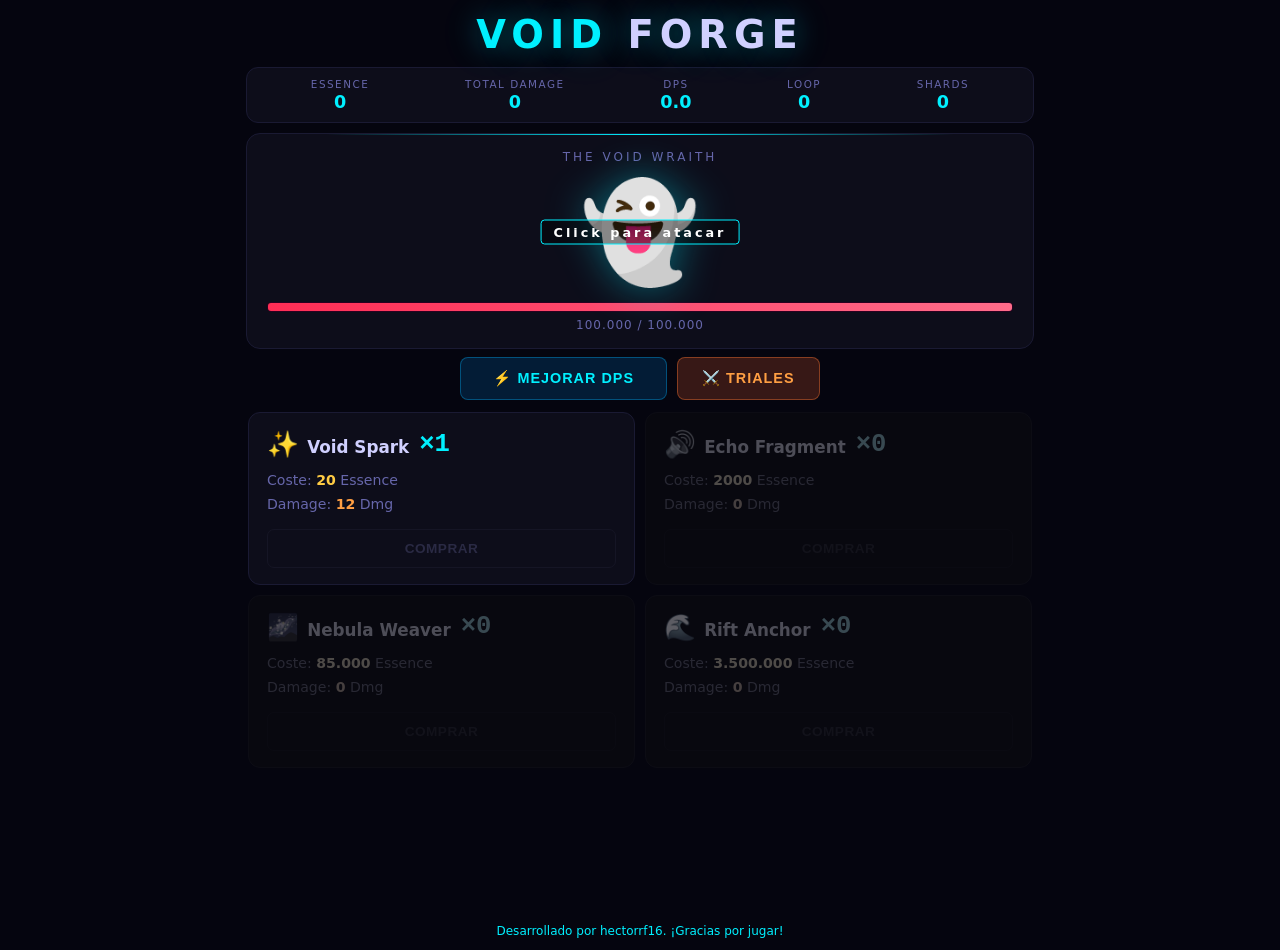
==== commit 34942078: "fixed broken purchase process for DPS" ====
--- a/index.html
+++ b/index.html
@@ -82,7 +82,7 @@
                     <p id="trial-result-hint" class="trial-hint"></p>
                 </div>
                 <button id="trial-enter-btn" class="trial-enter-btn">
-                    ⚔️ ENTRAR AL TRIAL (100 Shards)
+                    ⚔️ ENTRAR AL TRIAL
                 </button>
             </div>
         </div>
@@ -90,5 +90,7 @@
 
     <script src="script.js"></script>
 </body>
-
+<footer>
+    <p class="footer-text">Desarrollado por hectorrf16. ¡Gracias por jugar!</p>
+</footer>
 </html>
--- a/style.css
+++ b/style.css
@@ -760,4 +760,11 @@
 }
 
 .trial-win-flash  { animation: trial-win  0.6s ease; }
-.trial-fail-flash { animation: trial-fail 0.6s ease; }+.trial-fail-flash { animation: trial-fail 0.6s ease; }
+
+.footer-text {
+    text-align: center;
+    padding: 12px 0;
+    font-size: 0.75rem;
+    color: var(--accent);
+}
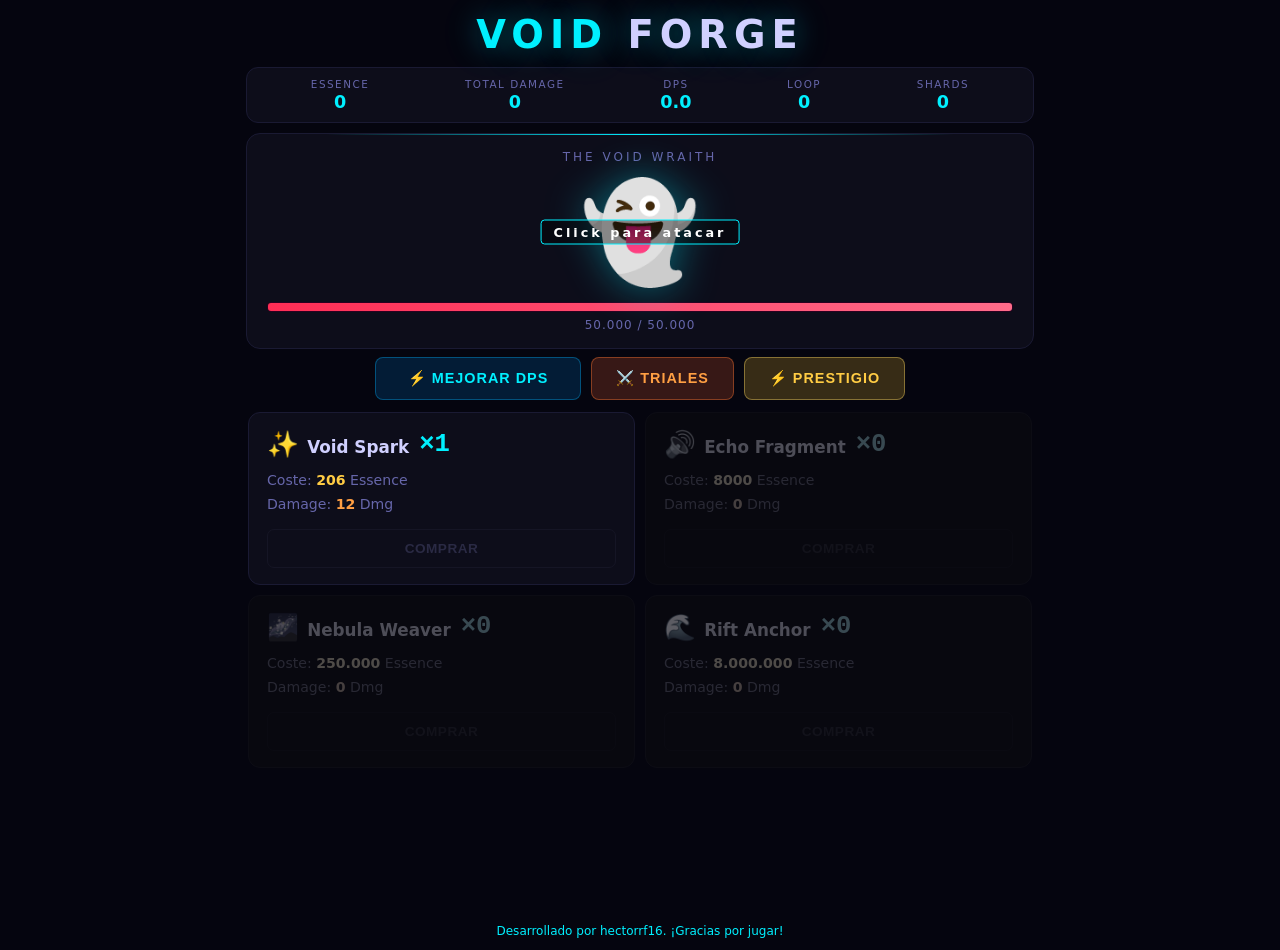
==== commit 568dba67: "Add Prestige mode + internal dev test" ====
--- a/index.html
+++ b/index.html
@@ -39,6 +39,7 @@
             <div class="actions-panel">
                 <button id="dps-improves-btn" class="action-btn-primary">⚡ MEJORAR DPS</button>
                 <button id="boss-trials-btn" class="boss-trials-btn-primary">⚔️ TRIALES</button>
+                <button id="prestige-btn" class="prestige-btn-primary">⚡ PRESTIGIO</button>
             </div>
 
             <div class="upgrades-scroll">
@@ -88,9 +89,24 @@
         </div>
     </div>
 
+    <div id="prestige-modal" class="modal">
+        <div class="modal-content">
+            <div class="modal-header">
+                <h2>⚡ Prestigio</h2>
+                <div class="modal-essence">
+                    <span class="label">Shards</span>
+                    <strong id="prestige-modal-shards">0</strong>
+                </div>
+                <button id="close-prestige-modal-btn" class="close-btn">✕</button>
+            </div>
+            <div id="prestige-nodes-list" class="prestige-list"></div>
+        </div>
+    </div>
+
     <script src="script.js"></script>
 </body>
 <footer>
     <p class="footer-text">Desarrollado por hectorrf16. ¡Gracias por jugar!</p>
 </footer>
+
 </html>
--- a/style.css
+++ b/style.css
@@ -767,4 +767,109 @@
     padding: 12px 0;
     font-size: 0.75rem;
     color: var(--accent);
+}
+
+.prestige-btn-primary {
+    padding: 12px 24px;
+    font-size: 0.9rem;
+    font-weight: 700;
+    letter-spacing: 1px;
+    border-radius: 8px;
+    text-transform: uppercase;
+    background: rgba(255, 200, 50, 0.2);
+    color: var(--gold);
+    border: 1px solid rgba(255, 220, 100, 0.4);
+    transition: all 0.2s ease;
+    min-width: 140px;
+}
+
+.prestige-btn-primary:hover {
+    background: rgba(255, 220, 100, 0.3);
+    border-color: var(--gold);
+    box-shadow: 0 0 16px rgba(255, 200, 50, 0.2);
+    transform: translateY(-1px);
+}
+
+.prestige-btn-primary:disabled {
+    background: transparent;
+    color: #2a2a44;
+    border-color: #151525;
+    cursor: not-allowed;
+    transform: none;
+}
+
+/* ==================== PRESTIGE ==================== */
+.prestige-list {
+    padding: 14px;
+    display: flex;
+    flex-direction: column;
+    gap: 10px;
+}
+
+.prestige-node {
+    background: #0a0a16;
+    border: 1px solid var(--card-border);
+    border-radius: 10px;
+    padding: 14px 16px;
+    transition: border-color 0.25s;
+}
+
+.prestige-node.unlocked {
+    border-color: rgba(255, 200, 50, 0.4);
+    background: rgba(255, 200, 50, 0.04);
+}
+
+.prestige-node.tier-locked {
+    opacity: 0.35;
+    filter: grayscale(0.8);
+}
+
+.prestige-node h3 {
+    margin: 0 0 4px 0;
+    font-size: 1rem;
+    color: var(--gold);
+}
+
+.prestige-node p {
+    margin: 0 0 10px;
+    font-size: 0.82rem;
+    color: var(--text-dim);
+    line-height: 1.5;
+}
+
+.prestige-buy-btn {
+    width: 100%;
+    padding: 11px;
+    background: rgba(255, 200, 50, 0.12);
+    color: var(--gold);
+    border: 1px solid rgba(255, 200, 50, 0.25);
+    border-radius: 7px;
+    font-size: 0.88rem;
+    font-weight: 700;
+    letter-spacing: 0.5px;
+    text-transform: uppercase;
+    transition: all 0.18s ease;
+}
+
+.prestige-buy-btn:not(:disabled):hover {
+    background: rgba(255, 200, 50, 0.22);
+    border-color: var(--gold);
+    box-shadow: 0 0 14px rgba(255, 200, 50, 0.15);
+}
+
+.prestige-buy-btn:disabled {
+    background: transparent;
+    color: #2a2a44;
+    border-color: #151525;
+    cursor: not-allowed;
+}
+
+.prestige-buy-btn.clicked {
+    animation: btn-bounce 0.22s ease, btn-flash-prestige 0.3s ease;
+}
+
+@keyframes btn-flash-prestige {
+    0%   { background: rgba(255, 200, 50, 0.12); border-color: rgba(255, 200, 50, 0.25); }
+    40%  { background: rgba(255, 200, 50, 0.45); border-color: var(--gold); box-shadow: 0 0 20px rgba(255, 200, 50, 0.35); }
+    100% { background: rgba(255, 200, 50, 0.12); border-color: rgba(255, 200, 50, 0.25); }
 }
